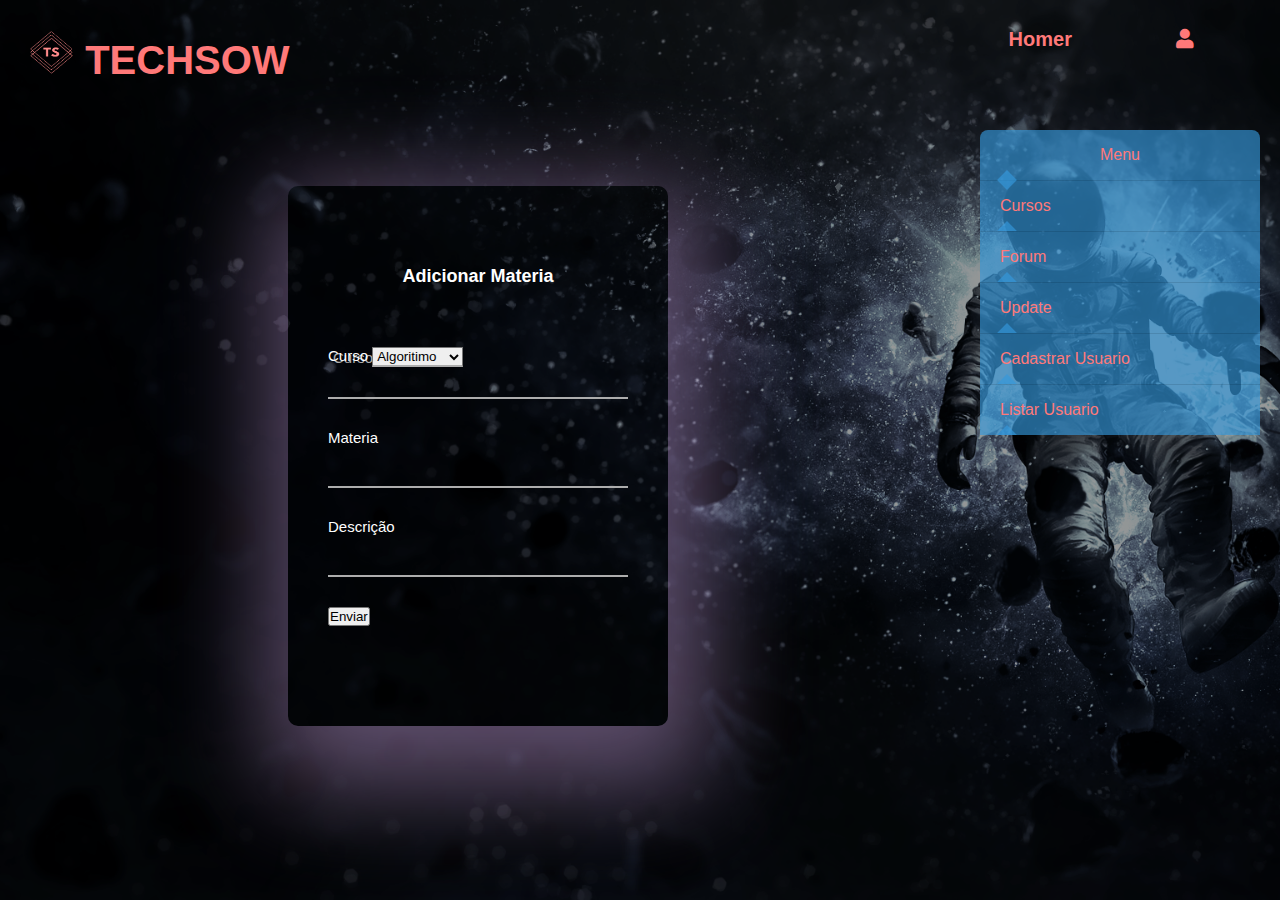
==== materia.html @ 642d2648 "Tem que corrigir alguns bugs" ====
<!DOCTYPE html>
<html lang="pt-br">

<head>
    <meta charset="UTF-8">
    <link rel="shortcut icon" type="image/x-icon" href="icon/favicon.ico">
    <script src="https://cdnjs.cloudflare.com/ajax/libs/jquery/3.4.1/jquery.min.js" charset="utf-8"></script>
    <link rel="stylesheet" href="http://use.fontawesome.com/releases/v5.11.2/css/all.css">
    <link rel="stylesheet" href="style.css">
    <meta name="viewport" content="width=device-width, initial-scale=1">
    <meta http-equiv="X-UA-Compatible" content="ie=edge">
    <title>TECHSOW</title>
</head>

<body>
    <div class="landing-page">
        <div class="container">
            <header id="topo">
                <div class="log-esq">
                    <h1>
                        <a href="homerPF.html"><img src="Tech3.png" alt="" width="44px" height="44px"> <b>TECHSOW</b>
                        </a>
                    </h1>

                </div>
            </header>
            <nav id="usuario">
                <ul>
                    <li><b><a id="hm" href="#">Homer</a></b></li>
                    <div class="sm-container">
                        <li><b><a id="icone" href="#" title="Singout"> <i class="show-btn fas fa-user"></i></a></b></li>
                </ul>
            </nav>
            <main id="corpo">
                <form action="" class="update-curso">
                    <h3>Adicionar Materia</h3>
                    <div class="txtb">
                        <span data-placeholder="Curso">Curso</span>
                        <select name="" id="" class="txtb">
                                    <option value="">Algoritimo</option>
                                    <option value="">Matematica</option>
                                    <option value="">Portugues</option>
                                </select>
                    </div>
                    <div class="txtb">
                        <span>Materia</span>
                        <input type="text">
                    </div>
                    <div class="txtb">
                        <span>Descrição</span>
                        <input type="text">
                    </div>
                    <div class="btn-update">
                        <input type="submit" value="Enviar">
                    </div>
                </form>
            </main>
            <aside id="middle">
                <div class="menu">
                    <li class="btn" id="title-menu">
                        Menu
                    </li>
                    <li class="item" id='cursos'>
                        <a href="#cursos" class="btn"> Cursos</a>
                        <div class="smenu">
                            <a href="">Algoritimos</a>
                            <a href="">Matematica</a>
                            <a href="">Portugues</a>
                        </div>
                    </li>
                    <li class="item" id="forum">
                        <a href="#forum" class="btn">Forum</a>
                        <div class="smenu">
                            <a href="">Responder</a>
                            <a href="">Fazer pergunta</a>
                        </div>
                    </li>
                    <li class="item" id="update">
                        <a href="#update" class="btn">Update</a>
                        <div class="smenu">
                            <a href="update-curso.html">Curso</a>
                            <a href="update-materia.html">Materia</a>
                        </div>
                    </li>
                    <li class="item" id="cadastra-usuario">
                        <a href="#cadastra-usuario" class="btn">Cadastrar Usuario</a>
                        <div class="smenu">
                            <a href="">Professor</a>
                            <a href="">Aluno</a>
                        </div>
                    </li>
                    <li class="item" id="listar-usuario">
                        <a href="#listar-usuario" class="btn">Listar Usuario</a>
                        <div class="smenu">
                            <a href="">Professor</a>
                            <a href="">Aluno</a>
                        </div>
                    </li>
                </div>
                <!--            <div class="boot">
                <img src="Sher.png" alt="Chat-Boot">
            </div>-->
            </aside>
            <footer id="rodape">
                <i class="fa fa-copyright" aria-hidden="true">  2019  TODOS OS DIREITOS RESERVADOS</i>
            </footer>
            </div>
        </div>
        <script>
            $(".show-btn").click(function() {
                $(".sm-menu").fadeToggle("fast");
            });
        </script>
</body>

</html>
---- style.css ----
* {
    margin: 0;
    padding: 0;
    list-style: none;
    text-decoration: none;
    font-family: "montserrat", sans-serif;
}

.logo-center a {
    text-decoration: none;
    color: #ff7979;
}


/* --- FUNDO DA PAGINA --- */

.landing-page {
    width: 100%;
    height: 100vh;
    background: #000;
    position: relative;
    overflow: hidden;
}

.landing-page::after {
    content: "";
    position: absolute;
    left: 0;
    top: 0;
    width: 100%;
    height: 100%;
    background: url(astro.png) no-repeat;
    background-size: cover;
    opacity: .6;
    animation: anim 60s linear infinite;
}

@keyframes anim {
    30% {
        transform: scale(2);
    }
    100% {
        transform: scale(1);
    }
}


/* --- LOGO --- */

.logo-center {
    width: 100%;
    height: 15vh;
    z-index: 1;
    text-decoration: none;
    position: relative;
    font-size: 30px;
    color: #ff7979;
    text-align: center;
    padding: 22px;
    font-family: 'Franklin Gothic Medium', 'Arial Narrow', Arial, sans-serif;
}


/* --- PAGINA DE APRESENTÇÃO DA TECH-SOW --- */

.page-content {
    position: absolute;
    top: 50%;
    left: 50%;
    transform: translate(-50%, -50%);
    z-index: 1;
    width: 100%;
    max-width: 800px;
    text-align: center;
    padding: 0 40px;
    box-sizing: border-box;
}

.page-content h1 {
    color: #ff7979;
    text-transform: uppercase;
    font-size: 50px;
    font-weight: 900;
    margin-bottom: 20px;
}

.page-content p {
    color: #fff;
    margin-bottom: 20px;
}

.page-content a {
    display: inline-block;
    text-decoration: none;
    color: #ff7979;
    border: 2px solid #ff7979;
    text-transform: uppercase;
    padding: 10px 20px;
    transition: 0.4s linear;
}

.page-content a:hover {
    color: #fff;
    background: #ff7979;
}

.text {
    padding: 10px;
    text-align: justify;
}

.text div {
    margin-bottom: 6px;
}


/* --- FORM DO LOIGN --- */

#login-form,
#cadastro-form,
#redefinirsenha-form {
    width: 360px;
    background: rgba(166, 200, 211, 0.76);
    height: 480px;
    z-index: 1;
    padding: 80px 40px;
    border-radius: 10px;
    left: 40%;
    position: absolute;
    box-shadow: 10px 30px 100px 30px rgba(182, 130, 212, 0.479);
}

#login-form h1 {
    text-align: center;
    margin-bottom: 60px;
}

.txtb {
    border-bottom: 2px solid #adadad;
    position: relative;
    margin: 30px 0px;
}

.txtb input {
    font-size: 15px;
    color: #333;
    border: none;
    width: 100%;
    outline: none;
    background: none;
    padding: 0 5px;
    height: 40px;
}

.txtb span::before {
    content: attr(data-placeholder);
    position: absolute;
    top: 50%;
    left: 5px;
    color: #adadad;
    transform: translateY(-50%);
    z-index: -1;
    transition: .5s;
}

.focus+span::before {
    top: -5px;
}

.focus+span::after {
    width: 100%;
}

.logbtn,
.red-btn,
.cad-btn {
    display: block;
    width: 100%;
    height: 50px;
    border: none;
    background: linear-gradient(120deg, #ff7979b2, #ab5cc4e3, #ff7979b2);
    background-size: 200%;
    color: #fff;
    outline: none;
    cursor: pointer;
    transition: .5s;
}

.logbtn:hover,
.cad-btn:hover,
.red-btn:hover {
    background-position: right;
}

.bottom-text {
    margin-top: 60px;
    text-align: center;
    font-size: 13px;
    text-decoration: none;
}


/* animação do form*/

#login,
#cadastro,
#redefinirsenha {
    animation-name: fade;
    animation-duration: 500ms;
}

form .txtb:nth-child(1) {
    animation: move 500ms;
}

form .txtb:nth-child(2) {
    animation: move 400ms;
    animation-delay: 100ms;
    animation-fill-mode: backwards;
}

form .txtb:nth-child(3) {
    animation: move 400ms;
    animation-delay: 150ms;
    animation-fill-mode: backwards;
}

form .txtb:nth-child(4) {
    animation: move 400ms;
    animation-delay: 200ms;
    animation-fill-mode: backwards;
}

form .logbtn,
.cad-btn,
.red-btn {
    animation: move 400ms;
    animation-delay: 250ms;
    animation-fill-mode: backwards;
}

@keyframes move {
    from {
        opacity: 0;
        transform: translateX(-35%);
    }
    to {
        opacity: 1;
        transform: translateX(0%);
    }
}

@keyframes fade {
    from {
        opacity: 0;
        transform: scale(0.9);
    }
    to {
        opacity: 1;
        transform: scale(1);
    }
}


/* --- HOMER DO USUARIO --- */

.container {
    display: grid;
    grid-template-columns: 3fr 1fr;
    grid-template-rows: 10vh 85vh 5vh;
    grid-template-areas: "h n" "m a" "f f";
    position: relative;
    overflow: hidden;
}


/* --- LOGO DA EQUIPE */

#topo {
    grid-area: h;
    font-size: 20px;
    position: relative;
    z-index: 1;
}

.log-esq {
    margin: 30px 30px;
    text-decoration: none;
}

.log-esq a {
    text-decoration: none;
    color: #ff7979;
}


/* --- SETOR DO USUARIO --- */

#usuario {
    grid-area: n;
    font-size: 20px;
    position: relative;
    margin: 8px 23px 0 8px;
    transition: 0, 4s;
}

#usuario a:hover {
    transform: scale(1.2);
}

#icone {
    float: right;
    z-index: 1;
    color: #ff7979;
    width: 50%;
    height: 50px;
    top: 20px;
    text-align: center;
    position: relative;
}

#hm {
    float: left;
    z-index: 1;
    width: 50%;
    height: 50px;
    top: 20px;
    color: #ff7979;
    text-align: center;
    position: relative;
}


/* --- CONTEUDO --- */

#corpo {
    grid-area: m;
    z-index: 1;
    position: relative;
    color: #fff;
    font-family: Arial, Helvetica, sans-serif;
    font-size: 15px;
}

.update-curso {
    margin: 10% 30%;
    width: 300px;
    height: 380px;
    padding: 80px 40px;
    border-radius: 10px;
    position: relative;
    box-shadow: 10px 30px 100px 30px rgba(215, 172, 240, 0.438);
}

#contexto {
    width: 80%;
    height: 100%;
    font-size: 16px;
    text-justify: auto;
    text-align: center;
    margin: 0 9%;
}

#titulo {
    color: #ff7979;
    margin: 5% 10px;
    font-family: Georgia, 'Times New Roman', Times, serif;
}

#corpo h2 {
    font-size: 23px;
    text-align: center;
}

#corpo h3 {
    text-align: center;
    margin: 0 10%;
    font-size: 18px;
}


/* --- MENU --- */

#middle {
    grid-area: a;
    padding: 20px;
    z-index: 1;
    top: 20px;
    position: relative;
}

.menu {
    width: 100%;
    height: 100%;
    border-radius: 8px;
    overflow: hidden;
    top: 50%;
    transform: translate(-50% -50%);
}

#title-menu {
    text-align: center;
}

.item {
    border-top: 1px solid #297fb9af;
    overflow: hidden;
}

.btn {
    display: block;
    padding: 16px 20px;
    background: #3498dba6;
    color: #ff7979;
    position: relative;
}

.btn:before {
    content: "";
    position: absolute;
    width: 14px;
    height: 14px;
    background: #3498dba6;
    left: 20px;
    bottom: -7px;
    transform: rotate(45deg);
}

.btn i {
    margin-right: 10px;
}

.smenu {
    background: rgba(51, 51, 51, 0);
    overflow: hidden;
    transition: max-height 0.3s;
    max-height: 0;
}

.smenu a {
    display: block;
    padding: 16px 26px;
    color: purple;
    font-size: 14px;
    margin: 4px 0;
    position: relative;
}

.smenu a:before {
    content: "";
    position: absolute;
    width: 6px;
    height: 100%;
    background: #3498db;
    left: 0;
    top: 0;
    transition: 0.3s;
    opacity: 0;
}

.smenu a:hover:before {
    opacity: 1;
}

.item:target .smenu {
    max-height: 10em;
}


/* --- IMAGEN CHET-BOOT ---*/


/* --- RODAPE ---*/

#rodape {
    grid-area: f;
    text-align: center;
    margin: 20px;
    display: block;
}


/* --- tester ---*/

.sm-container {
    text-align: center;
}

.sm-container i {
    color: #ff7979;
    font-size: 20px;
    cursor: pointer;
}
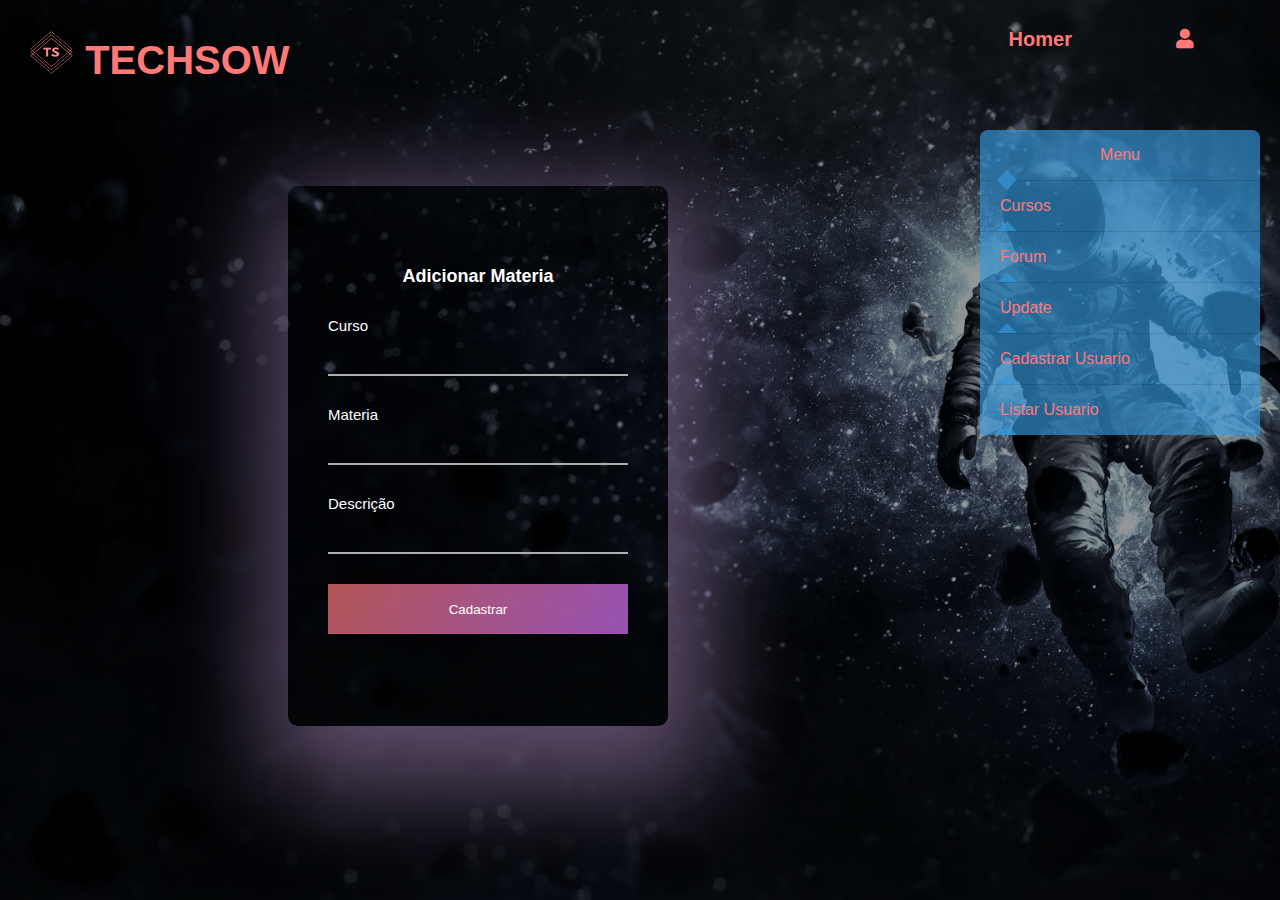
==== commit a112bbfe: "Form, corrigido erro do input" ====
--- a/materia.html
+++ b/materia.html
@@ -35,12 +35,13 @@
                 <form action="" class="update-curso">
                     <h3>Adicionar Materia</h3>
                     <div class="txtb">
-                        <span data-placeholder="Curso">Curso</span>
-                        <select name="" id="" class="txtb">
+                        <span data-placeholder="">Curso</span>
+                        <input type="text">
+                        <!--<select name="" id="" class="txtb">
                                     <option value="">Algoritimo</option>
                                     <option value="">Matematica</option>
                                     <option value="">Portugues</option>
-                                </select>
+                                </select>-->
                     </div>
                     <div class="txtb">
                         <span>Materia</span>
@@ -51,7 +52,7 @@
                         <input type="text">
                     </div>
                     <div class="btn-update">
-                        <input type="submit" value="Enviar">
+                        <input type="submit" class="logbtn" value="Cadastrar">
                     </div>
                 </form>
             </main>
